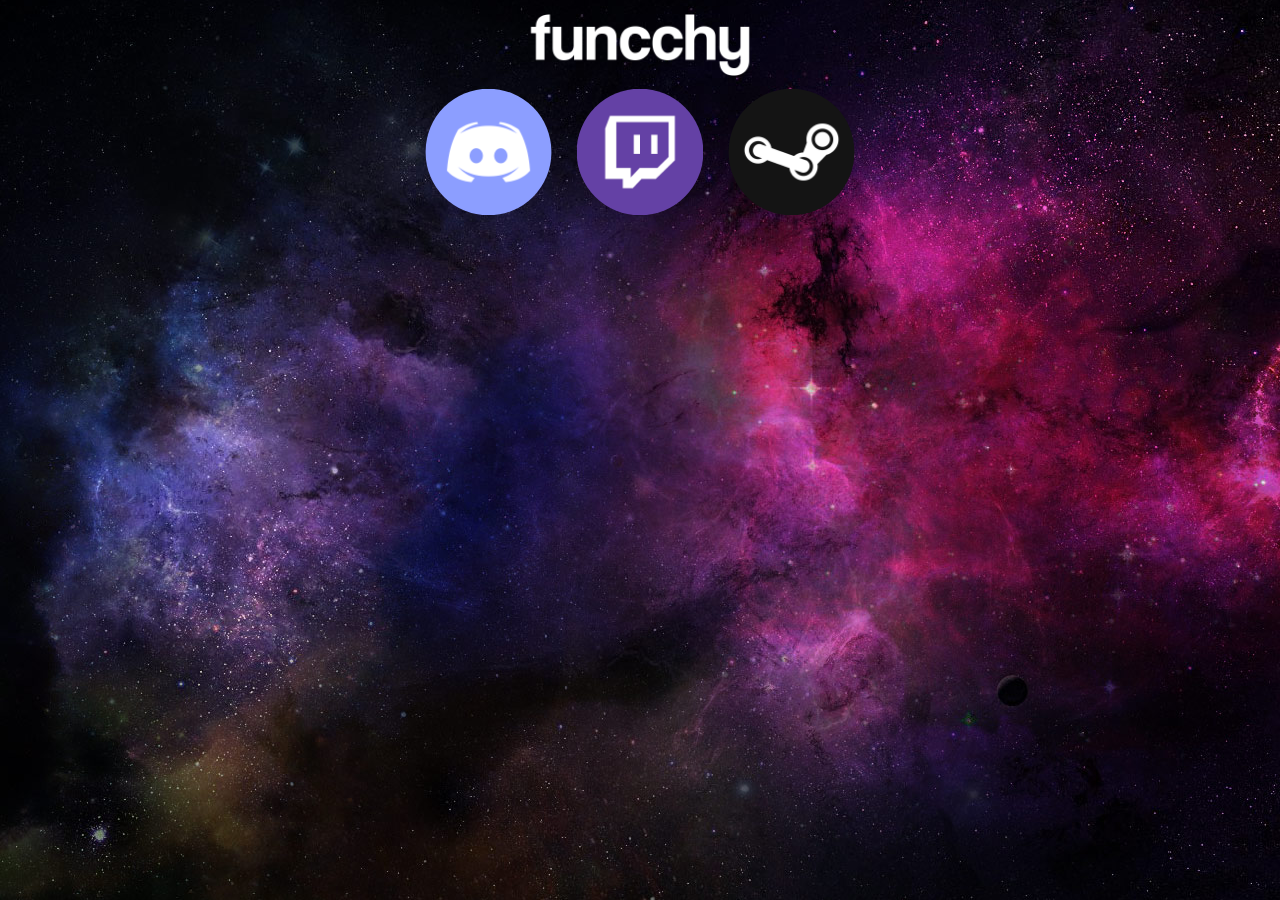
==== index.html @ c3a89ce9 "Update index.html" ====
<html>
<head>
<meta name="viewport" content="width=device-width, initial-scale=1.0">
<link rel="stylesheet" href="styles.css">
<link rel="stylesheet" href="twitch.css">
<link rel="preconnect" href="https://fonts.gstatic.com">
<link href="https://fonts.googleapis.com/css2?family=Roboto:wght@700&display=swap" rel="stylesheet">
<link rel="icon" type="image/png" href="favicon.png"/>
<title>funcchy</title>
</head>
<body>
  <img class=header src=header.png>
  <br>
  <span class="img-hover-zoom">
  <a href=http://discord.io/funcchy>
    <img class=red src=discord.png>
  </a>
</span>

<span class="img-hover-zoom">
  <a href=http://twitch.tv/funcchy>
  <img class=red src=twitch.png>
  </a>
</span>

<span class="img-hover-zoom">
  <a href=http://steamcommunity.com/id/funcchy>
    <img class=red src=steam.png>
  </a>
</span>
<div class="twitch">
  <div class="twitch-video">
    <iframe
      src="https://player.twitch.tv/?channel=funcchy&parent=funcchyjue.ga&autoplay=true"
      frameborder="0"
      scrolling="no"
      allowfullscreen="true"
      height="100%"
      width="100%">
    </iframe>
  </div>
</div>
</body>
</html>
---- styles.css ----
body {
  margin-top: 1%;
  color: white;
  background-image: url(bg.jpg);
  background-position: center;
  background-color: #4b2759;
  text-align: center;
  font-family: coolvetica, sans-serif;
  font-style: normal;
  font-weight: 100;
  font-size: 0;
  -webkit-user-select: none; /* Safari */
  -moz-user-select: none; /* Firefox */
  -ms-user-select: none; /* IE10+/Edge */
  user-select: none; /* Standard */
}

.header{
width: 20%;
height: auto;

}

.red {
    max-width:90%;
    width: 10%;
    height:auto;
    padding: 1%;
    margin-bottom: 0.5%;
    border-radius: 50%;
}




.img-hover-zoom {
  height: 60%;
  overflow: visible;
}


.img-hover-zoom img {
  transition: transform .25s ease;
}


.img-hover-zoom:hover img {
  transform: scale(1.25);
}

@media screen and (max-width: 580px) {
  .header {
    width: 40%;
  }
  .red {
    width: 20%;
  }
---- twitch.css ----
.twitch .twitch-video {
  padding-top: 56.25%;
  position: relative;
  height: 0;
}

.twitch .twitch-video iframe {
  position: absolute;
  width: 100%;
  height: 100%;
  top: 0;
}

.twitch .twitch-chat {
  height: 400px;
}

.twitch .twitch-chat iframe {
  width: 100%;
  height: 100%;
}

@media screen and (min-width: 850px) {
  .twitch {
    position: relative;
  }

  .twitch .twitch-video {
    width: 75%;
    padding-top: 42.1875%;
  }

  .twitch .twitch-chat {
    width: 25%;
    height: auto;
    position: absolute;
    top: 0;
    right: 0;
    bottom: 0;
  }
}
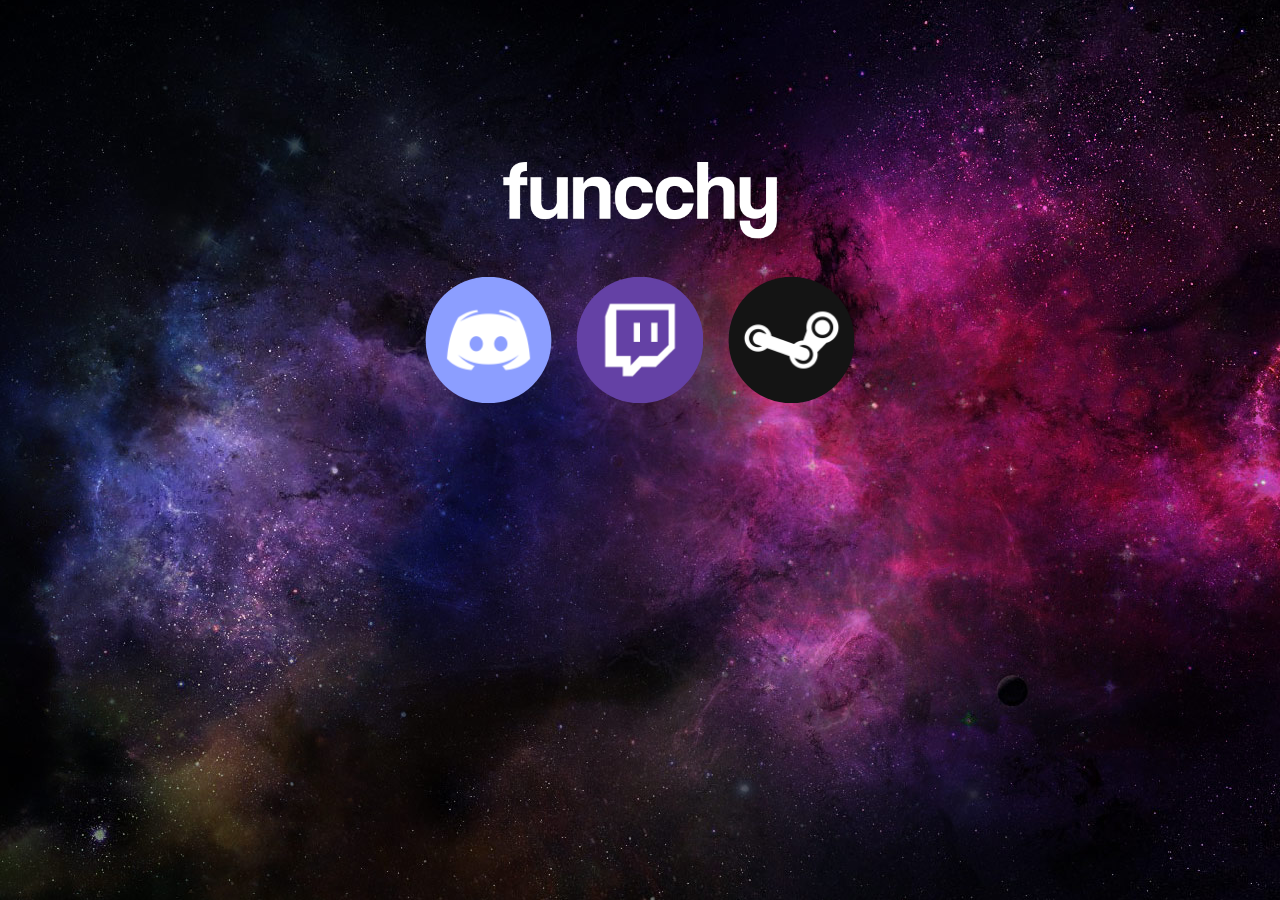
==== commit 7a6df493: "alignment" ====
--- a/index.html
+++ b/index.html
@@ -3,14 +3,13 @@
 <head>
 <meta name="viewport" content="width=device-width, initial-scale=1.0">
 <link rel="stylesheet" href="styles.css">
-<link rel="stylesheet" href="twitch.css">
 <link rel="preconnect" href="https://fonts.gstatic.com">
 <link href="https://fonts.googleapis.com/css2?family=Roboto:wght@700&display=swap" rel="stylesheet">
 <link rel="icon" type="image/png" href="favicon.png"/>
 <title>funcchy</title>
 </head>
 <body>
-  <img class=header src=header.png>
+    <img class=header src=header.png>
   <br>
   <span class="img-hover-zoom">
   <a href=http://discord.io/funcchy>
@@ -29,17 +28,5 @@
     <img class=red src=steam.png>
   </a>
 </span>
-<div class="twitch">
-  <div class="twitch-video">
-    <iframe
-      src="https://player.twitch.tv/?channel=funcchy&parent=funcchyjue.ga&autoplay=true"
-      frameborder="0"
-      scrolling="no"
-      allowfullscreen="true"
-      height="100%"
-      width="100%">
-    </iframe>
-  </div>
-</div>
 </body>
 </html>
--- a/styles.css
+++ b/styles.css
@@ -1,6 +1,6 @@
 
 body {
-  margin-top: 1%;
+  margin-top: 12.5%;
   color: white;
   background-image: url(bg.jpg);
   background-position: center;
@@ -17,13 +17,14 @@
 }
 
 .header{
-width: 20%;
+width: 25%;
 height: auto;
 
 }
 
 .red {
     max-width:90%;
+    margin-top: 2%;
     width: 10%;
     height:auto;
     padding: 1%;
@@ -31,8 +32,19 @@
     border-radius: 50%;
 }
 
+.container {
+  height: 200px;
+  position: relative;
+  border: 3px solid green;
+}
 
-
+.vertical-center {
+  margin: 0;
+  position: absolute;
+  top: 50%;
+  -ms-transform: translateY(-50%);
+  transform: translateY(-50%);
+}
 
 .img-hover-zoom {
   height: 60%;
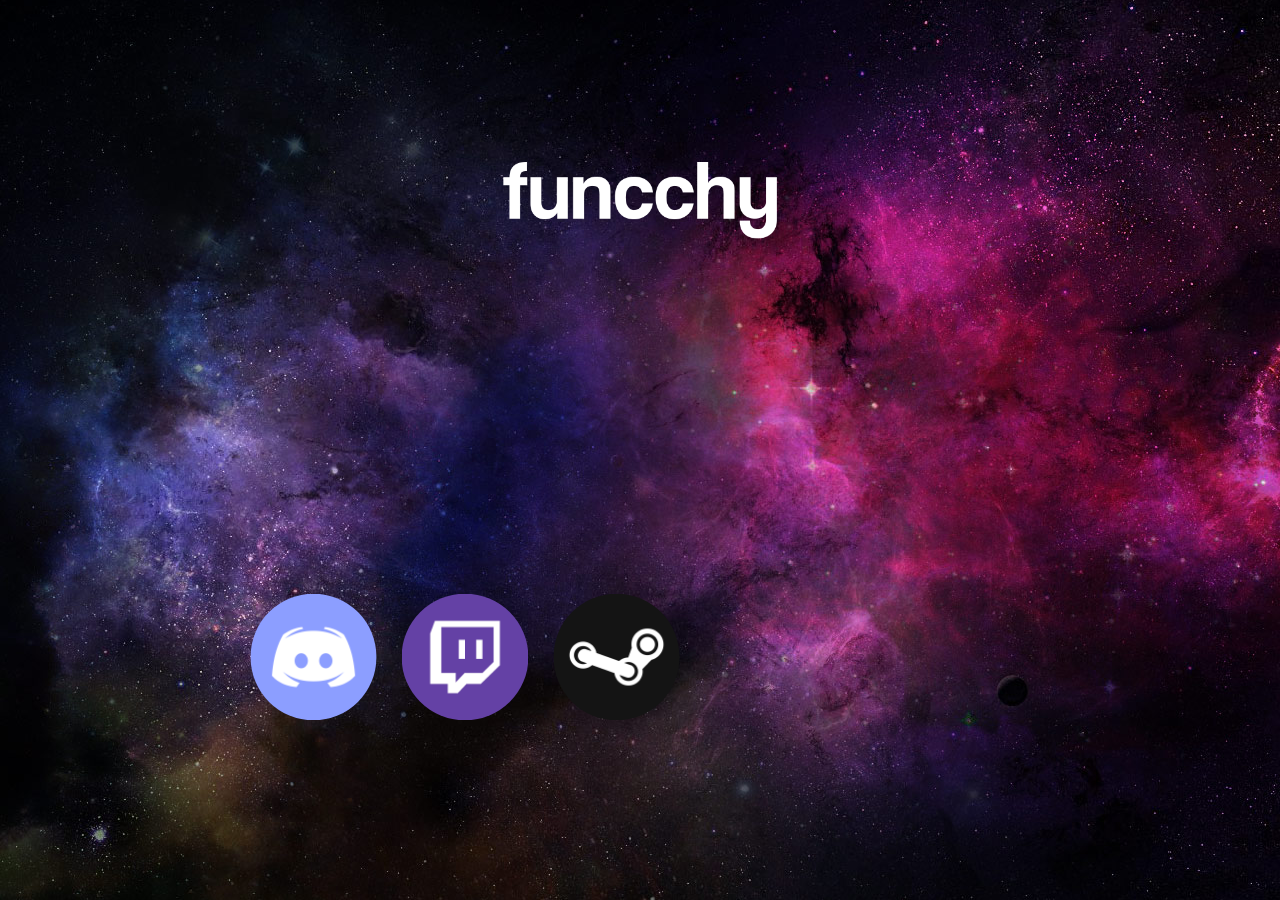
==== commit fd7249da: "Update index.html" ====
--- a/index.html
+++ b/index.html
@@ -27,6 +27,14 @@
   <a href=http://steamcommunity.com/id/funcchy>
     <img class=red src=steam.png>
   </a>
+
+  <iframe src="https://discord.com/widget?id=711224112697311292&theme=dark"
+  width="350"
+  height="500"
+  allowtransparency="true"
+  frameborder="0"
+  sandbox="allow-popups allow-popups-to-escape-sandbox allow-same-origin allow-scripts">
+</iframe>
 </span>
 </body>
 </html>
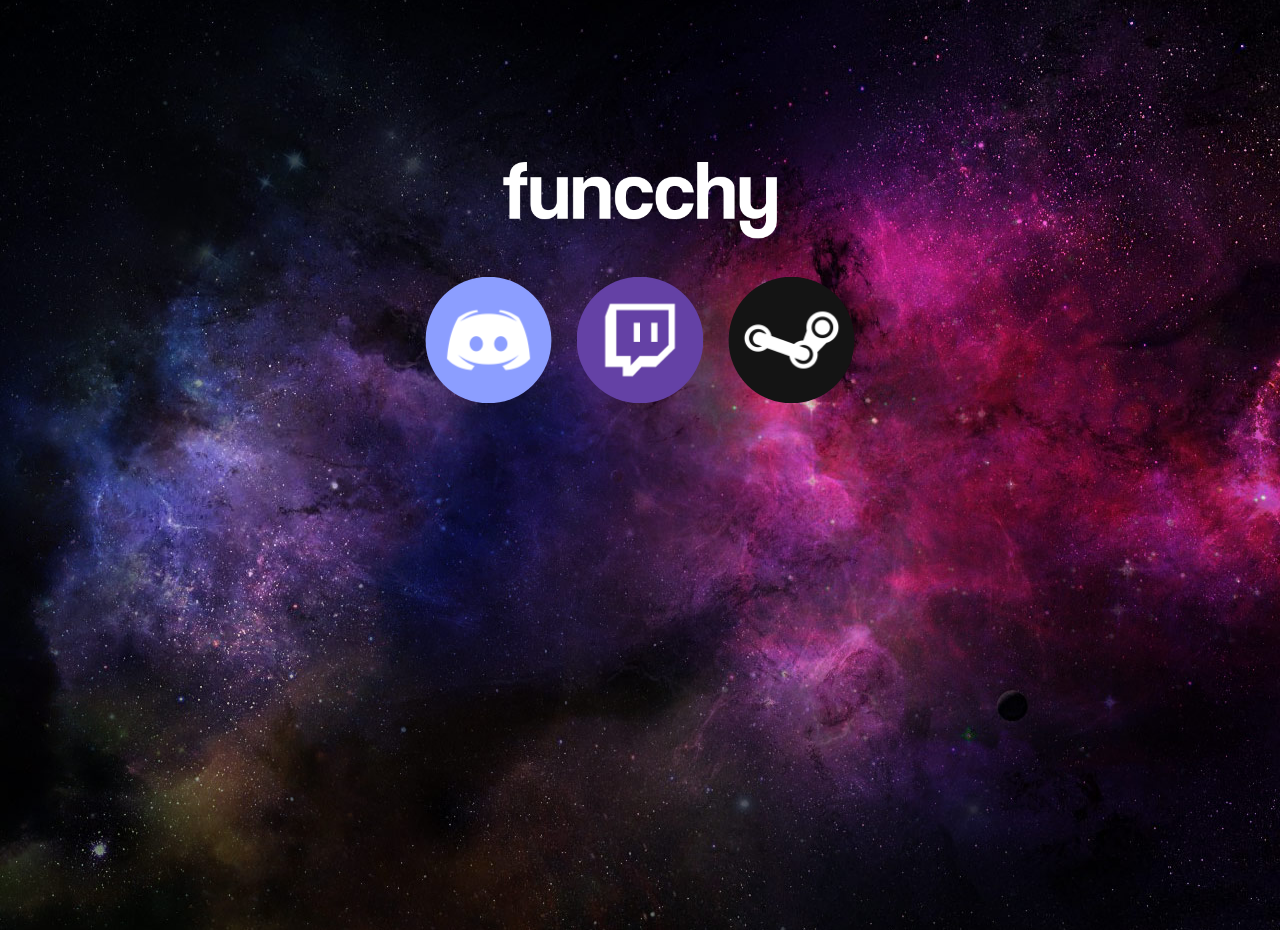
==== commit b48750db: "Update index.html" ====
--- a/index.html
+++ b/index.html
@@ -27,7 +27,7 @@
   <a href=http://steamcommunity.com/id/funcchy>
     <img class=red src=steam.png>
   </a>
-
+<br>
   <iframe src="https://discord.com/widget?id=711224112697311292&theme=dark"
   width="350"
   height="500"
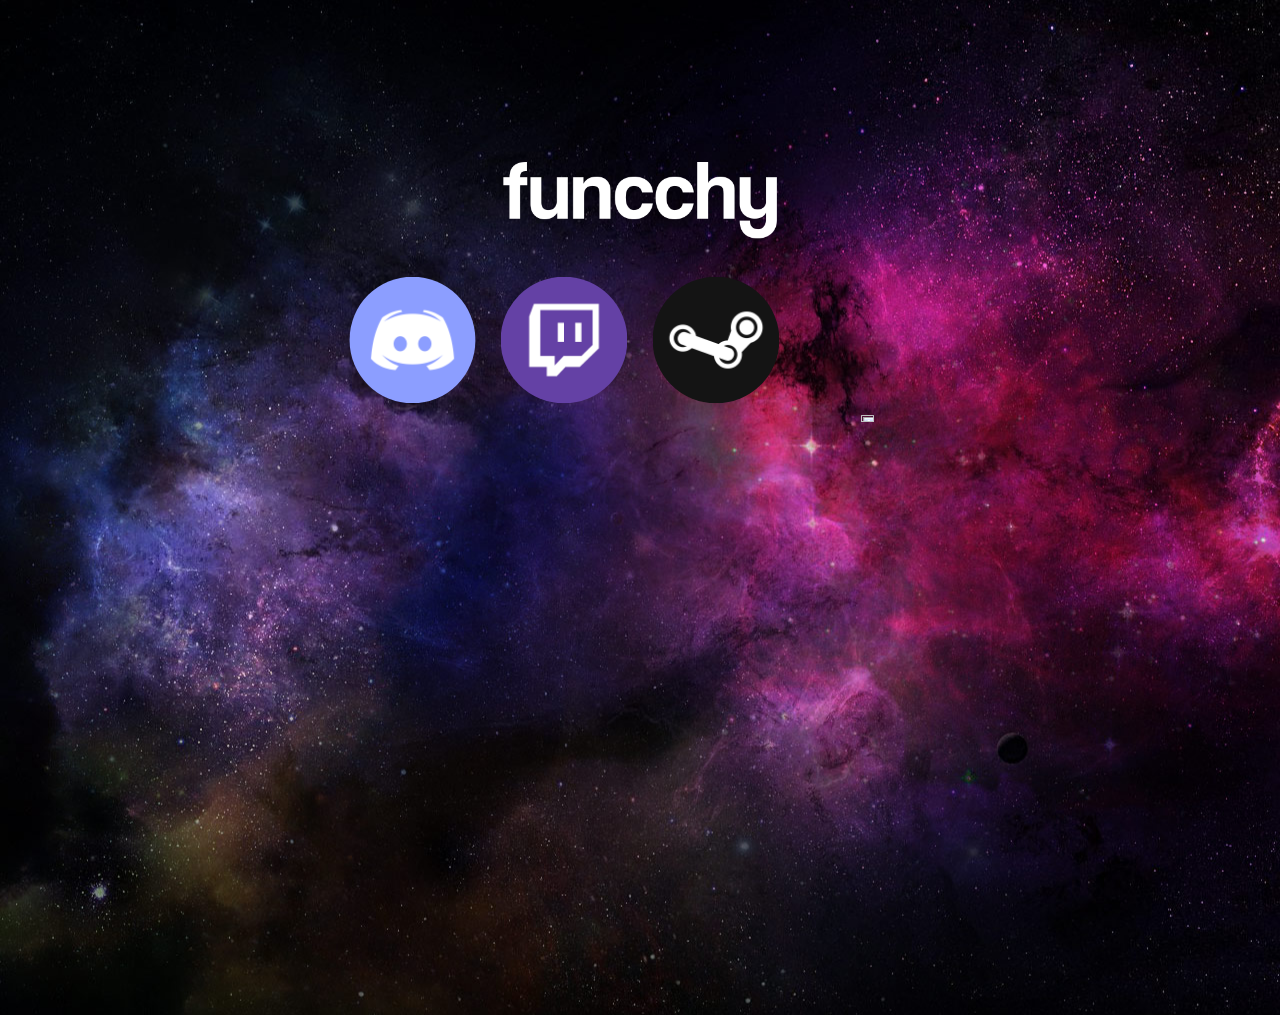
==== commit 430238ba: "Update index.html" ====
--- a/index.html
+++ b/index.html
@@ -27,6 +27,13 @@
   <a href=http://steamcommunity.com/id/funcchy>
     <img class=red src=steam.png>
   </a>
+
+  <span class="img-hover-zoom">
+  <a href=https://www.youtube.com/channel/UCgI5inHcJlgJNDu6NSwxsqw>
+    <img class=red src=yt.png>
+  </a>
+</span>
+
 <br>
   <iframe src="https://discord.com/widget?id=711224112697311292&theme=dark"
   width="350"
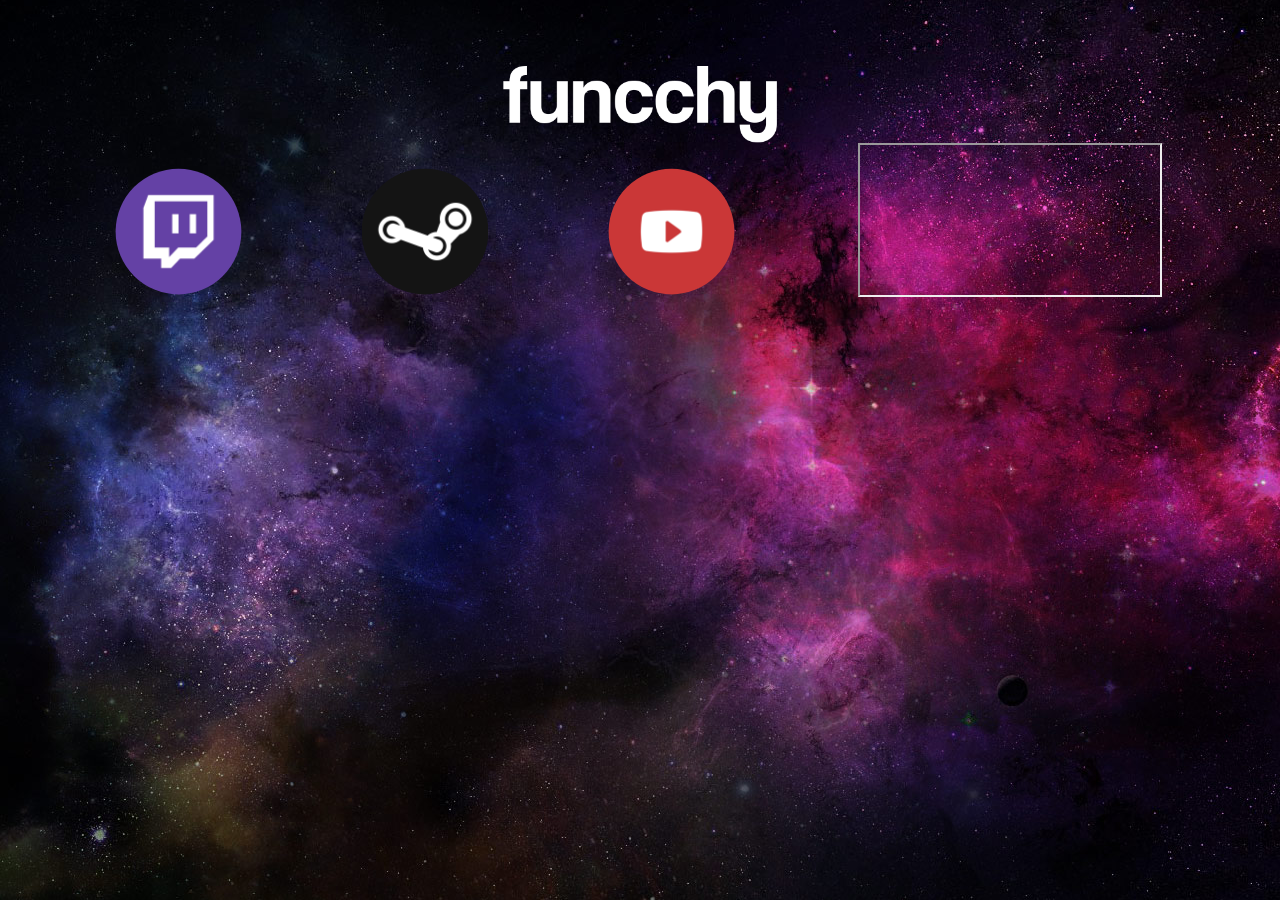
==== commit 58c3635e: "update" ====
--- a/index.html
+++ b/index.html
@@ -11,11 +11,6 @@
 <body>
     <img class=header src=header.png>
   <br>
-  <span class="img-hover-zoom">
-  <a href=http://discord.io/funcchy>
-    <img class=red src=discord.png>
-  </a>
-</span>
 
 <span class="img-hover-zoom">
   <a href=http://twitch.tv/funcchy>
@@ -27,6 +22,7 @@
   <a href=http://steamcommunity.com/id/funcchy>
     <img class=red src=steam.png>
   </a>
+  </span>
 
   <span class="img-hover-zoom">
   <a href=https://www.youtube.com/channel/UCgI5inHcJlgJNDu6NSwxsqw>
@@ -35,12 +31,9 @@
 </span>
 
 <br>
-  <iframe src="https://discord.com/widget?id=711224112697311292&theme=dark"
-  width="350"
-  height="500"
-  allowtransparency="true"
-  frameborder="0"
-  sandbox="allow-popups allow-popups-to-escape-sandbox allow-same-origin allow-scripts">
+
+<iframe class="discord" src="https://discord.com/widget?id=711224112697311292&theme=dark"/>
+
 </iframe>
 </span>
 </body>
--- a/styles.css
+++ b/styles.css
@@ -1,6 +1,6 @@
 
 body {
-  margin-top: 12.5%;
+  margin-top: 5%;
   color: white;
   background-image: url(bg.jpg);
   background-position: center;
@@ -24,12 +24,14 @@
 
 .red {
     max-width:90%;
-    margin-top: 2%;
+    margin-top: 1%;
     width: 10%;
     height:auto;
     padding: 1%;
     margin-bottom: 0.5%;
     border-radius: 50%;
+    float: left;
+    margin-left: 7.5%;
 }
 
 .container {
@@ -68,3 +70,31 @@
   .red {
     width: 20%;
   }
+
+  @keyframes discord {
+  	0% {height:70px; width:250px;}
+  	 100% {height:500px;width:350px;}
+  }
+  @keyframes discord-c {
+  	0% {height:500px;width:350px;}
+      100% {height:70px; width:250px;}
+  }
+  .discord {
+  	animation-name: discord-c;
+  	animation-duration: 2s;
+  	animation-play-state: pause;
+  	float:left;
+      height:70px;
+  	width:250px;
+
+
+  }
+
+  .discord:hover {
+  	height:500px;
+  	width:350px;
+  	float:right;
+  	animation-name: discord;
+  	animation-duration: 2s;
+  	animation-play-state: pause;
+  }
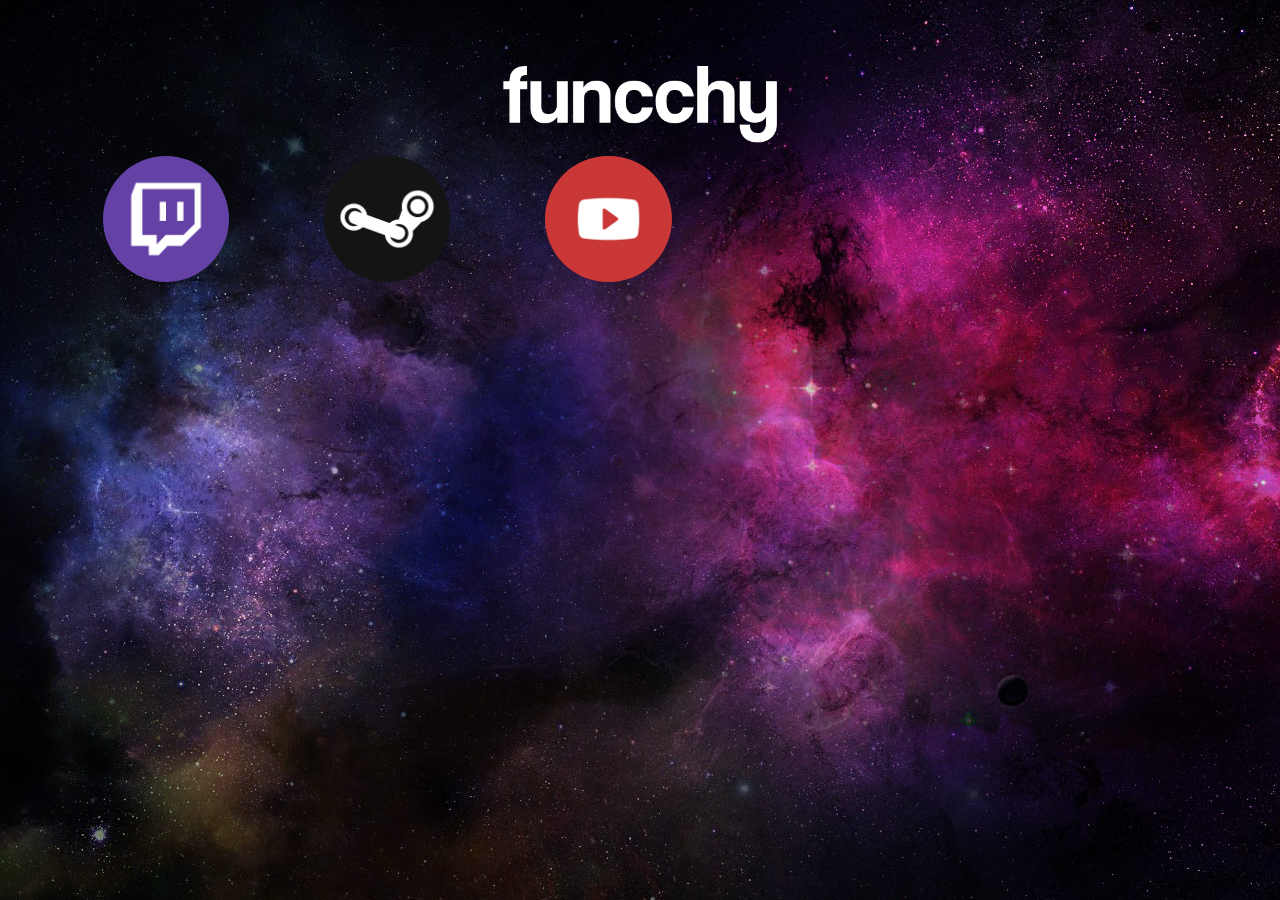
==== commit b24fe5c1: "update" ====
--- a/index.html
+++ b/index.html
@@ -9,7 +9,7 @@
 <title>funcchy</title>
 </head>
 <body>
-    <img class=header src=header.png>
+    <img class="header" src=header.png>
   <br>
 
 <span class="img-hover-zoom">
@@ -32,9 +32,10 @@
 
 <br>
 
-<iframe class="discord" src="https://discord.com/widget?id=711224112697311292&theme=dark"/>
+<div class="container">
+<iframe src="https://discord.com/widget?id=711224112697311292&theme=dark" class="responsive-iframe" width="350" height="500" allowtransparency="true" frameborder="0" sandbox="allow-popups allow-popups-to-escape-sandbox allow-same-origin allow-scripts"></iframe>
+</iframe>
+</div>
 
-</iframe>
-</span>
 </body>
 </html>
--- a/styles.css
+++ b/styles.css
@@ -23,11 +23,11 @@
 }
 
 .red {
-    max-width:90%;
+    max-width:40%;
     margin-top: 1%;
     width: 10%;
     height:auto;
-    padding: 1%;
+    padding: 0%;
     margin-bottom: 0.5%;
     border-radius: 50%;
     float: left;
@@ -35,9 +35,18 @@
 }
 
 .container {
-  height: 200px;
   position: relative;
-  border: 3px solid green;
+  overflow: hidden;
+  width: 100%;
+  padding-top: 70%;
+  display: inline;
+}
+
+/* Then style the iframe to fit in the container div with full height and width */
+.responsive-iframe {
+  width: 50%
+  max-width: 40%;
+  height: 50%;
 }
 
 .vertical-center {
@@ -71,30 +80,7 @@
     width: 20%;
   }
 
-  @keyframes discord {
-  	0% {height:70px; width:250px;}
-  	 100% {height:500px;width:350px;}
-  }
-  @keyframes discord-c {
-  	0% {height:500px;width:350px;}
-      100% {height:70px; width:250px;}
-  }
-  .discord {
-  	animation-name: discord-c;
-  	animation-duration: 2s;
-  	animation-play-state: pause;
-  	float:left;
-      height:70px;
-  	width:250px;
-
-
-  }
-
-  .discord:hover {
-  	height:500px;
-  	width:350px;
-  	float:right;
-  	animation-name: discord;
-  	animation-duration: 2s;
-  	animation-play-state: pause;
-  }
+.discord {
+float: right;
+width: 1%;
+}
